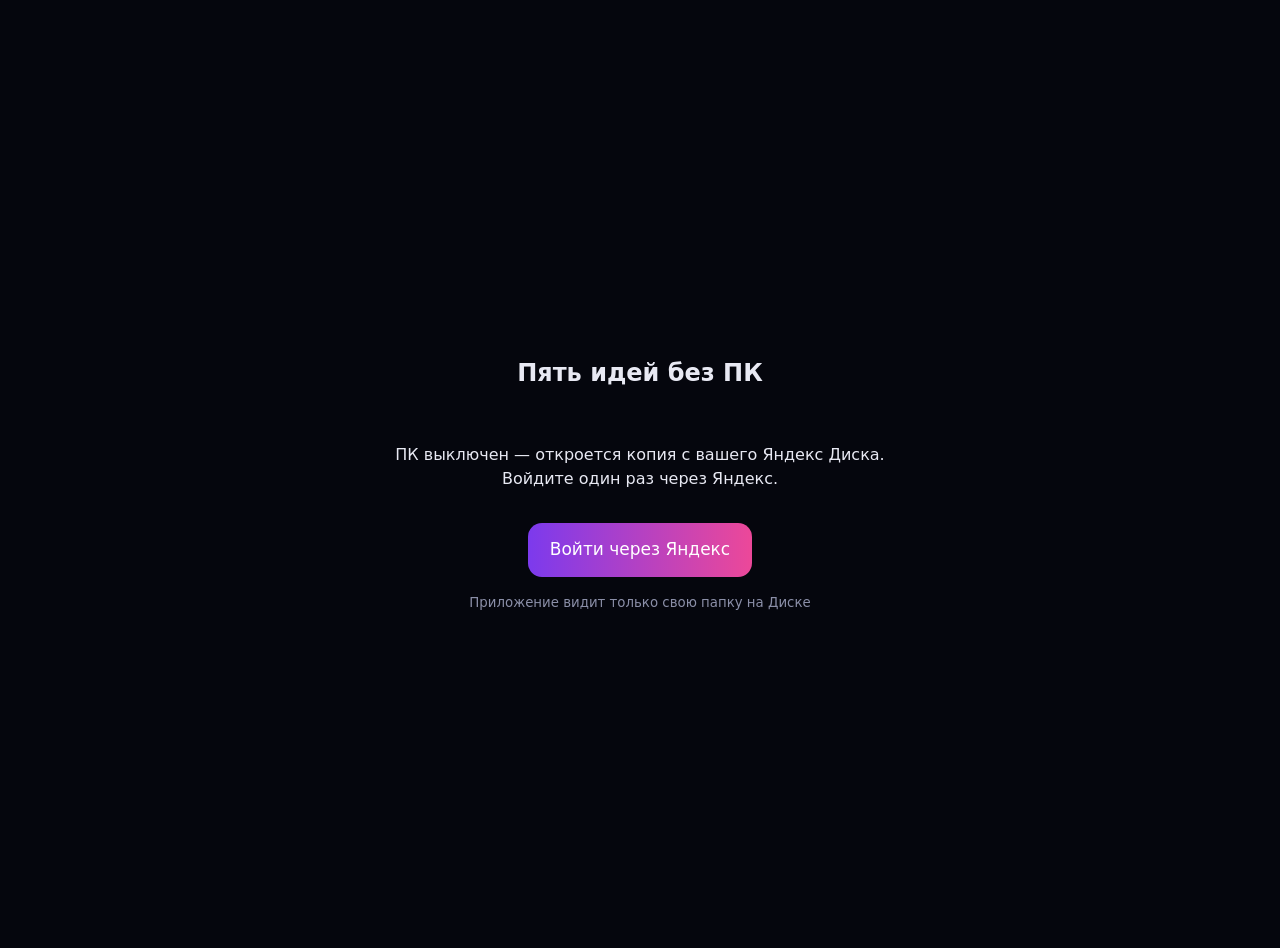
==== index.html @ c12197f2 "Телефонная версия без ПК (Яндекс Диск)" ====
<!doctype html>
<html lang="ru"><head><meta charset="utf-8"><meta name="viewport" content="width=device-width,initial-scale=1">
<meta name="robots" content="noindex,nofollow"><meta name="theme-color" content="#05060d"><title>Пять идей</title>
<link rel="manifest" href="manifest.webmanifest"><link rel="apple-touch-icon" href="app/icons/icon-180.png"><link rel="icon" href="app/icons/icon-192.png">
<meta name="apple-mobile-web-app-capable" content="yes"><meta name="mobile-web-app-capable" content="yes"><meta name="apple-mobile-web-app-title" content="Пять идей">
<style>
body{margin:0;min-height:100vh;display:grid;place-items:center;background:radial-gradient(700px 500px at 80% -10%,#1d1450,transparent 60%),#05060d;color:#eceaff;font-family:system-ui,-apple-system,Segoe UI,Roboto,sans-serif;text-align:center;padding:24px}
.box{max-width:340px}h1{font-size:22px;margin:12px 0}p{color:#9aa3d6;line-height:1.5}a{color:#c4b5fd}
.spin{width:38px;height:38px;border:3px solid #2c2a5a;border-top-color:#8b5cf6;border-radius:50%;margin:0 auto;animation:s 1s linear infinite}@keyframes s{to{transform:rotate(360deg)}}
</style></head><body><div class="box"><div class="spin"></div><h1>Пять идей</h1><p id="msg">Ищу ваш компьютер…</p></div>
<script>
// Постоянная ссылка: программа на ПК при каждом запуске пишет сюда адрес своего туннеля.
// Вход — по личному ключу после «#» (не уходит ни на GitHub, ни куда-либо ещё) или по PIN.
var REPO = 'milkandr940-lgtm/pyat-idei-link'
var OFFLINE = 'app/'  // копия с Яндекс Диска: работает без ПК и без VPN
var KEY = new URLSearchParams(location.hash.slice(1)).get('key') || ''
var SUFFIX = '/m' + (KEY ? '?key=' + encodeURIComponent(KEY) : '')
var msg = document.getElementById('msg')
function say(html) { msg.innerHTML = html }
// Любой шаг ждём не дольше нескольких секунд — иначе медленная сеть телефона «вешает» страницу.
function withTimeout(promise, ms) {
  return Promise.race([promise, new Promise(function (_, reject) { setTimeout(function () { reject(new Error('timeout')) }, ms) })])
}
async function readUrl(source, options) {
  try {
    var r = await withTimeout(fetch(source, options), 5000)
    if (!r.ok) return null
    var data = JSON.parse(await withTimeout(r.text(), 5000))
    return data && data.url ? data.url : null
  } catch (e) { return null }
}
async function current() {
  return (await readUrl('https://api.github.com/repos/' + REPO + '/contents/link.json?t=' + Date.now(), { headers: { Accept: 'application/vnd.github.raw+json' }, cache: 'no-store' }))
    || (await readUrl('https://raw.githubusercontent.com/' + REPO + '/main/link.json?t=' + Date.now(), { cache: 'no-store' }))
    || (await readUrl('link.json?t=' + Date.now(), { cache: 'no-store' }))
}
function offlineLink() { return '<a href="' + OFFLINE + '">копия с Яндекс Диска</a>' }
;(async function () {
  say('Читаю адрес компьютера…')
  var url = await current()
  if (!url) { say('ПК выключен — открываю копию с Яндекс Диска…<br>' + offlineLink()); location.replace(OFFLINE); return }
  var target = url + SUFFIX
  say('Подключаюсь к компьютеру…<br><a href="' + target + '">Открыть сайт напрямую</a>')
  try {
    await withTimeout(fetch(url + '/m', { mode: 'no-cors', cache: 'no-store' }), 6000)
  } catch (e) {
    say('ПК не отвечает — открываю копию с Яндекс Диска…<br><a href="' + target + '">Всё равно открыть ПК</a> · ' + offlineLink())
    location.replace(OFFLINE)
    return
  }
  location.replace(target)
})()
</script></body></html>
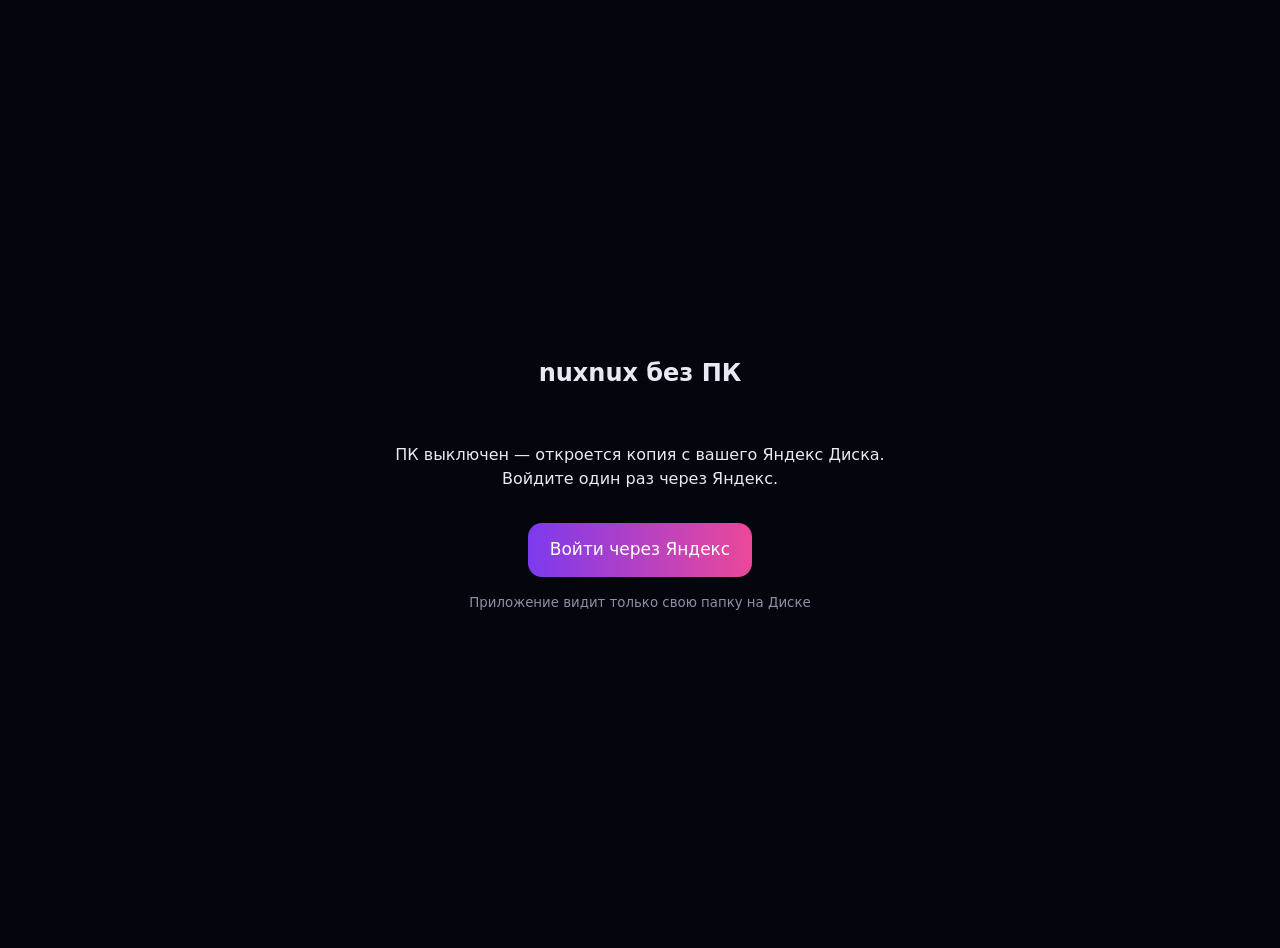
==== commit c3b68a28: "Телефонная версия без ПК (Яндекс Диск)" ====
--- a/index.html
+++ b/index.html
@@ -1,53 +1,18 @@
 <!doctype html>
 <html lang="ru"><head><meta charset="utf-8"><meta name="viewport" content="width=device-width,initial-scale=1">
-<meta name="robots" content="noindex,nofollow"><meta name="theme-color" content="#05060d"><title>Пять идей</title>
+<meta name="robots" content="noindex,nofollow"><meta name="theme-color" content="#05060d"><title>nuxnux</title>
 <link rel="manifest" href="manifest.webmanifest"><link rel="apple-touch-icon" href="app/icons/icon-180.png"><link rel="icon" href="app/icons/icon-192.png">
-<meta name="apple-mobile-web-app-capable" content="yes"><meta name="mobile-web-app-capable" content="yes"><meta name="apple-mobile-web-app-title" content="Пять идей">
+<meta name="apple-mobile-web-app-capable" content="yes"><meta name="mobile-web-app-capable" content="yes"><meta name="apple-mobile-web-app-title" content="nuxnux">
 <style>
 body{margin:0;min-height:100vh;display:grid;place-items:center;background:radial-gradient(700px 500px at 80% -10%,#1d1450,transparent 60%),#05060d;color:#eceaff;font-family:system-ui,-apple-system,Segoe UI,Roboto,sans-serif;text-align:center;padding:24px}
 .box{max-width:340px}h1{font-size:22px;margin:12px 0}p{color:#9aa3d6;line-height:1.5}a{color:#c4b5fd}
 .spin{width:38px;height:38px;border:3px solid #2c2a5a;border-top-color:#8b5cf6;border-radius:50%;margin:0 auto;animation:s 1s linear infinite}@keyframes s{to{transform:rotate(360deg)}}
-</style></head><body><div class="box"><div class="spin"></div><h1>Пять идей</h1><p id="msg">Ищу ваш компьютер…</p></div>
+</style></head><body><div class="box"><div class="spin"></div><h1>nuxnux</h1><p id="msg">Ищу ваш компьютер…</p></div>
 <script>
-// Постоянная ссылка: программа на ПК при каждом запуске пишет сюда адрес своего туннеля.
-// Вход — по личному ключу после «#» (не уходит ни на GitHub, ни куда-либо ещё) или по PIN.
-var REPO = 'milkandr940-lgtm/pyat-idei-link'
-var OFFLINE = 'app/'  // копия с Яндекс Диска: работает без ПК и без VPN
+// Постоянная ссылка «Пять идей». Куда идти (на ПК или в копию с Яндекс Диска), решает приложение app/:
+// ПК раз в минуту отмечается на Диске, приложение читает отметку. Личный ключ после «#» — для входа на ПК.
 var KEY = new URLSearchParams(location.hash.slice(1)).get('key') || ''
-var SUFFIX = '/m' + (KEY ? '?key=' + encodeURIComponent(KEY) : '')
-var msg = document.getElementById('msg')
-function say(html) { msg.innerHTML = html }
-// Любой шаг ждём не дольше нескольких секунд — иначе медленная сеть телефона «вешает» страницу.
-function withTimeout(promise, ms) {
-  return Promise.race([promise, new Promise(function (_, reject) { setTimeout(function () { reject(new Error('timeout')) }, ms) })])
-}
-async function readUrl(source, options) {
-  try {
-    var r = await withTimeout(fetch(source, options), 5000)
-    if (!r.ok) return null
-    var data = JSON.parse(await withTimeout(r.text(), 5000))
-    return data && data.url ? data.url : null
-  } catch (e) { return null }
-}
-async function current() {
-  return (await readUrl('https://api.github.com/repos/' + REPO + '/contents/link.json?t=' + Date.now(), { headers: { Accept: 'application/vnd.github.raw+json' }, cache: 'no-store' }))
-    || (await readUrl('https://raw.githubusercontent.com/' + REPO + '/main/link.json?t=' + Date.now(), { cache: 'no-store' }))
-    || (await readUrl('link.json?t=' + Date.now(), { cache: 'no-store' }))
-}
-function offlineLink() { return '<a href="' + OFFLINE + '">копия с Яндекс Диска</a>' }
-;(async function () {
-  say('Читаю адрес компьютера…')
-  var url = await current()
-  if (!url) { say('ПК выключен — открываю копию с Яндекс Диска…<br>' + offlineLink()); location.replace(OFFLINE); return }
-  var target = url + SUFFIX
-  say('Подключаюсь к компьютеру…<br><a href="' + target + '">Открыть сайт напрямую</a>')
-  try {
-    await withTimeout(fetch(url + '/m', { mode: 'no-cors', cache: 'no-store' }), 6000)
-  } catch (e) {
-    say('ПК не отвечает — открываю копию с Яндекс Диска…<br><a href="' + target + '">Всё равно открыть ПК</a> · ' + offlineLink())
-    location.replace(OFFLINE)
-    return
-  }
-  location.replace(target)
-})()
+try { if (KEY) localStorage.setItem('vi_pair_key', KEY) } catch (e) {}
+document.getElementById('msg').textContent = 'Открываю…'
+location.replace('app/')
 </script></body></html>
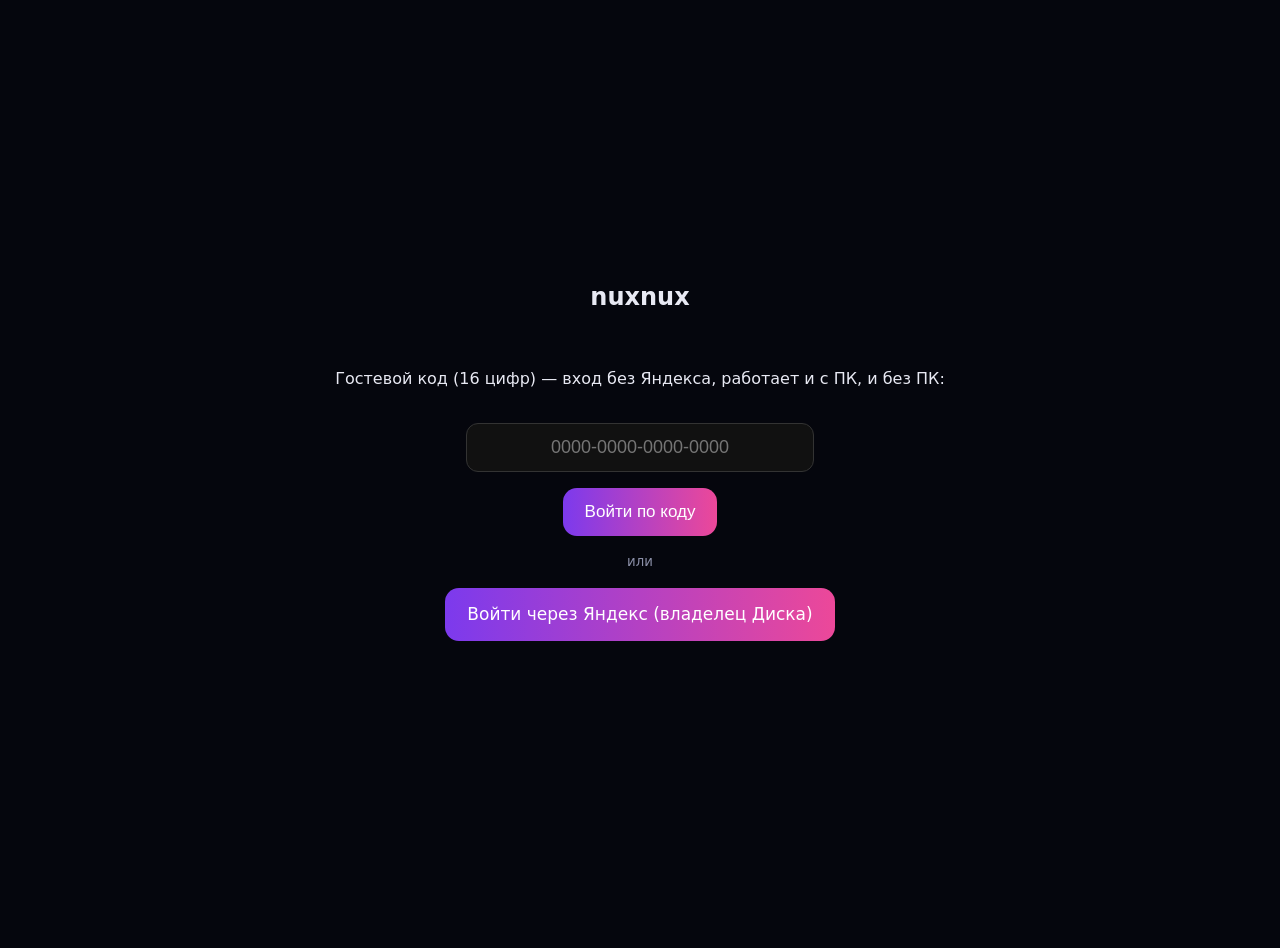
==== commit 8ba31522: "Телефонная версия без ПК (Яндекс Диск)" ====
--- a/index.html
+++ b/index.html
@@ -14,5 +14,5 @@
 var KEY = new URLSearchParams(location.hash.slice(1)).get('key') || ''
 try { if (KEY) localStorage.setItem('vi_pair_key', KEY) } catch (e) {}
 document.getElementById('msg').textContent = 'Открываю…'
-location.replace('app/')
+location.replace('app/?v=' + Date.now())  // всегда свежая версия приложения
 </script></body></html>
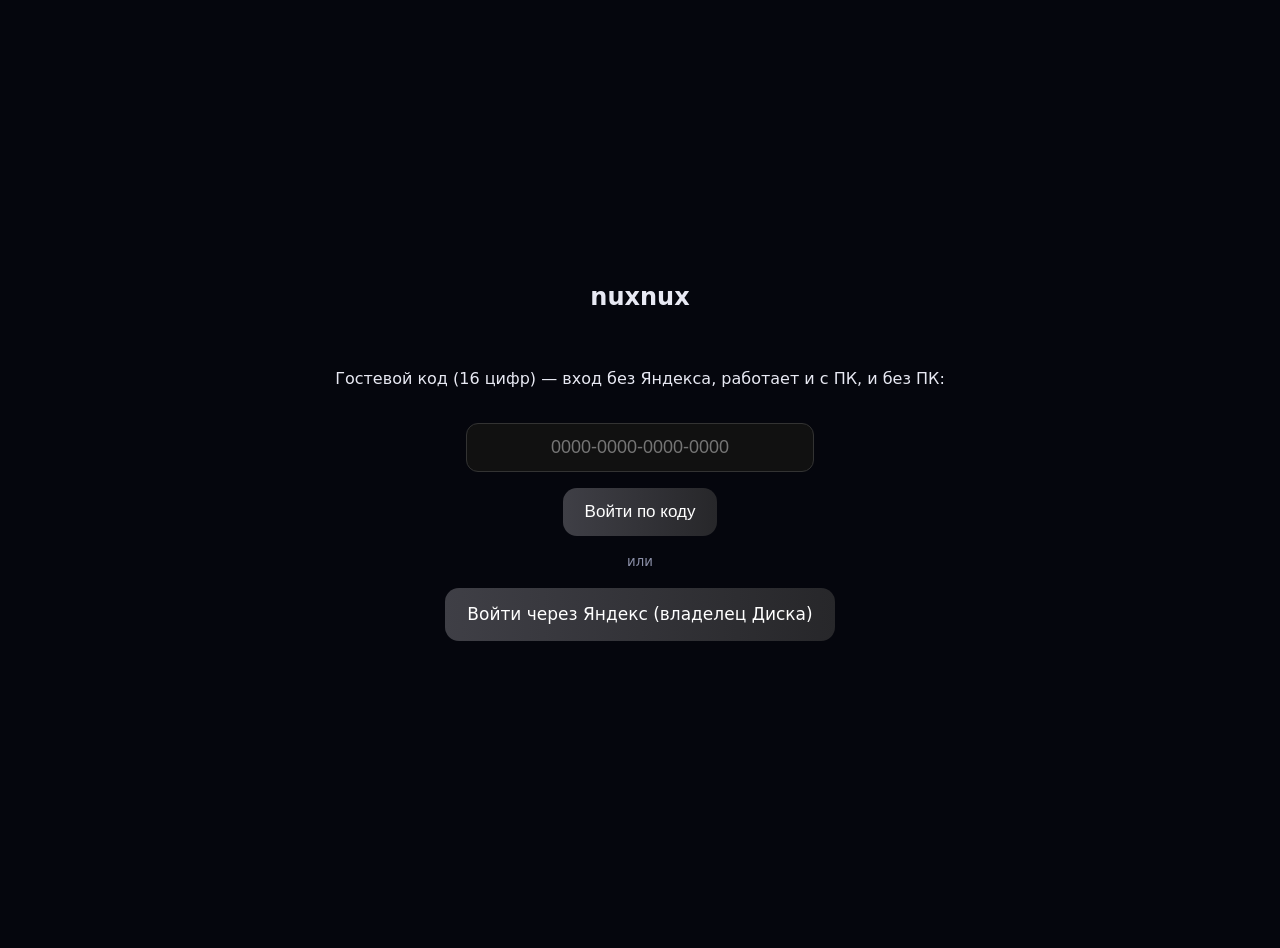
==== commit bc0d8a86: "Телефонная версия без ПК (Яндекс Диск)" ====
--- a/index.html
+++ b/index.html
@@ -1,12 +1,12 @@
 <!doctype html>
 <html lang="ru"><head><meta charset="utf-8"><meta name="viewport" content="width=device-width,initial-scale=1">
-<meta name="robots" content="noindex,nofollow"><meta name="theme-color" content="#05060d"><title>nuxnux</title>
+<meta name="robots" content="noindex,nofollow"><meta name="theme-color" content="#000000"><title>nuxnux</title>
 <link rel="manifest" href="manifest.webmanifest"><link rel="apple-touch-icon" href="app/icons/icon-180.png"><link rel="icon" href="app/icons/icon-192.png">
 <meta name="apple-mobile-web-app-capable" content="yes"><meta name="mobile-web-app-capable" content="yes"><meta name="apple-mobile-web-app-title" content="nuxnux">
 <style>
-body{margin:0;min-height:100vh;display:grid;place-items:center;background:radial-gradient(700px 500px at 80% -10%,#1d1450,transparent 60%),#05060d;color:#eceaff;font-family:system-ui,-apple-system,Segoe UI,Roboto,sans-serif;text-align:center;padding:24px}
-.box{max-width:340px}h1{font-size:22px;margin:12px 0}p{color:#9aa3d6;line-height:1.5}a{color:#c4b5fd}
-.spin{width:38px;height:38px;border:3px solid #2c2a5a;border-top-color:#8b5cf6;border-radius:50%;margin:0 auto;animation:s 1s linear infinite}@keyframes s{to{transform:rotate(360deg)}}
+body{margin:0;min-height:100vh;display:grid;place-items:center;background:#000;color:#eceaff;font-family:system-ui,-apple-system,Segoe UI,Roboto,sans-serif;text-align:center;padding:24px}
+.box{max-width:340px}h1{font-size:22px;margin:12px 0}p{color:#a1a1aa;line-height:1.5}a{color:#e4e4e7}
+.spin{width:38px;height:38px;border:3px solid #27272a;border-top-color:#e4e4e7;border-radius:50%;margin:0 auto;animation:s 1s linear infinite}@keyframes s{to{transform:rotate(360deg)}}
 </style></head><body><div class="box"><div class="spin"></div><h1>nuxnux</h1><p id="msg">Ищу ваш компьютер…</p></div>
 <script>
 // Постоянная ссылка «Пять идей». Куда идти (на ПК или в копию с Яндекс Диска), решает приложение app/:
